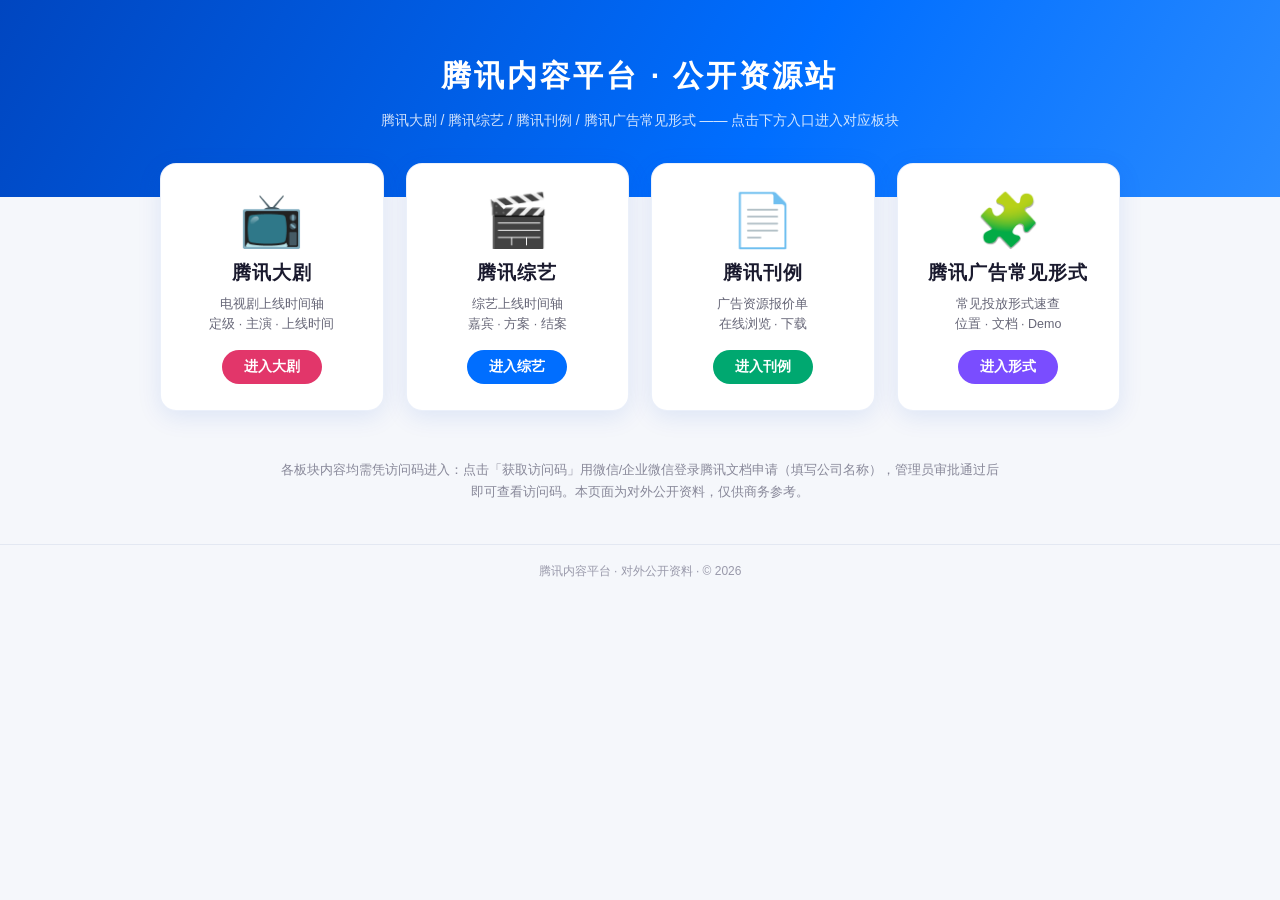
==== index.html @ 0b8632ed "init: 腾讯内容平台对外展示站群（门户+大剧/综艺/刊例/广告形式）" ====
<!DOCTYPE html>
<html lang="zh-CN">
<head>
<meta charset="UTF-8" />
<meta name="viewport" content="width=device-width, initial-scale=1.0" />
<title>腾讯内容平台 · 公开资源站</title>
<meta name="description" content="腾讯内容平台资源入口：腾讯大剧 / 腾讯综艺 / 腾讯刊例 / 腾讯广告常见形式，点击进入对应板块。" />
<link rel="icon" href="favicon.svg" type="image/svg+xml" />
<style>
  * { margin: 0; padding: 0; box-sizing: border-box; }
  body {
    font-family: -apple-system, BlinkMacSystemFont, "PingFang SC", "Helvetica Neue", "Microsoft YaHei", sans-serif;
    background: #f5f7fb; color: #1a1a2e; min-height: 100vh;
    display: flex; flex-direction: column; align-items: center;
  }
  .hero {
    width: 100%; background: linear-gradient(120deg, #0046c0 0%, #006eff 60%, #2a8bff 100%);
    color: #fff; text-align: center; padding: 56px 20px 64px;
  }
  .hero h1 { font-size: 30px; font-weight: 800; letter-spacing: 3px; }
  .hero p { margin-top: 12px; font-size: 14px; color: rgba(255,255,255,.82); line-height: 1.7; }
  .cards {
    display: grid; grid-template-columns: repeat(auto-fit, minmax(210px, 1fr)); gap: 22px;
    max-width: 1000px; width: 100%; padding: 0 20px; margin: -34px auto 48px;
  }
  .card {
    background: #fff; border-radius: 16px; padding: 30px 22px 26px; text-align: center;
    box-shadow: 0 6px 24px rgba(0, 68, 192, .10);
    border: 1px solid rgba(0, 68, 192, .08);
    text-decoration: none; color: inherit; display: block;
    transition: transform .15s ease, box-shadow .15s ease;
  }
  .card:hover { transform: translateY(-4px); box-shadow: 0 12px 32px rgba(0, 68, 192, .18); }
  .icon { font-size: 52px; line-height: 1; }
  .card h2 { margin-top: 14px; font-size: 19px; font-weight: 800; letter-spacing: 1px; }
  .card .sub { margin-top: 8px; font-size: 12.5px; color: #667; line-height: 1.6; }
  .go {
    display: inline-block; margin-top: 16px; padding: 8px 22px; border-radius: 20px;
    background: var(--c, #006eff); color: #fff; font-size: 13.5px; font-weight: 700;
  }
  .tip {
    max-width: 760px; padding: 0 20px 40px; text-align: center;
    font-size: 12.5px; color: #889; line-height: 1.8;
  }
  footer { width: 100%; text-align: center; padding: 18px 20px 26px; font-size: 12px; color: #99a; border-top: 1px solid #e3e8f2; }
  @media (max-width: 767px) {
    .hero { padding: 40px 16px 48px; }
    .hero h1 { font-size: 23px; }
    .cards { grid-template-columns: 1fr; gap: 14px; margin-top: -22px; }
    .card { padding: 22px 18px 20px; }
  }
</style>
</head>
<body>
  <header class="hero">
    <h1>腾讯内容平台 · 公开资源站</h1>
    <p>腾讯大剧 / 腾讯综艺 / 腾讯刊例 / 腾讯广告常见形式 —— 点击下方入口进入对应板块</p>
  </header>

  <main class="cards">
    <a class="card" href="./tv/" style="--c:#e2366a">
      <div class="icon">📺</div>
      <h2>腾讯大剧</h2>
      <p class="sub">电视剧上线时间轴<br/>定级 · 主演 · 上线时间</p>
      <span class="go">进入大剧</span>
    </a>
    <a class="card" href="./variety/" style="--c:#006eff">
      <div class="icon">🎬</div>
      <h2>腾讯综艺</h2>
      <p class="sub">综艺上线时间轴<br/>嘉宾 · 方案 · 结案</p>
      <span class="go">进入综艺</span>
    </a>
    <a class="card" href="./ratecard/" style="--c:#00a870">
      <div class="icon">📄</div>
      <h2>腾讯刊例</h2>
      <p class="sub">广告资源报价单<br/>在线浏览 · 下载</p>
      <span class="go">进入刊例</span>
    </a>
    <a class="card" href="./adformat/" style="--c:#7a4dff">
      <div class="icon">🧩</div>
      <h2>腾讯广告常见形式</h2>
      <p class="sub">常见投放形式速查<br/>位置 · 文档 · Demo</p>
      <span class="go">进入形式</span>
    </a>
  </main>

  <p class="tip">各板块内容均需凭访问码进入：点击「获取访问码」用微信/企业微信登录腾讯文档申请（填写公司名称），管理员审批通过后即可查看访问码。本页面为对外公开资料，仅供商务参考。</p>

  <footer>腾讯内容平台 · 对外公开资料 · © 2026</footer>
</body>
</html>
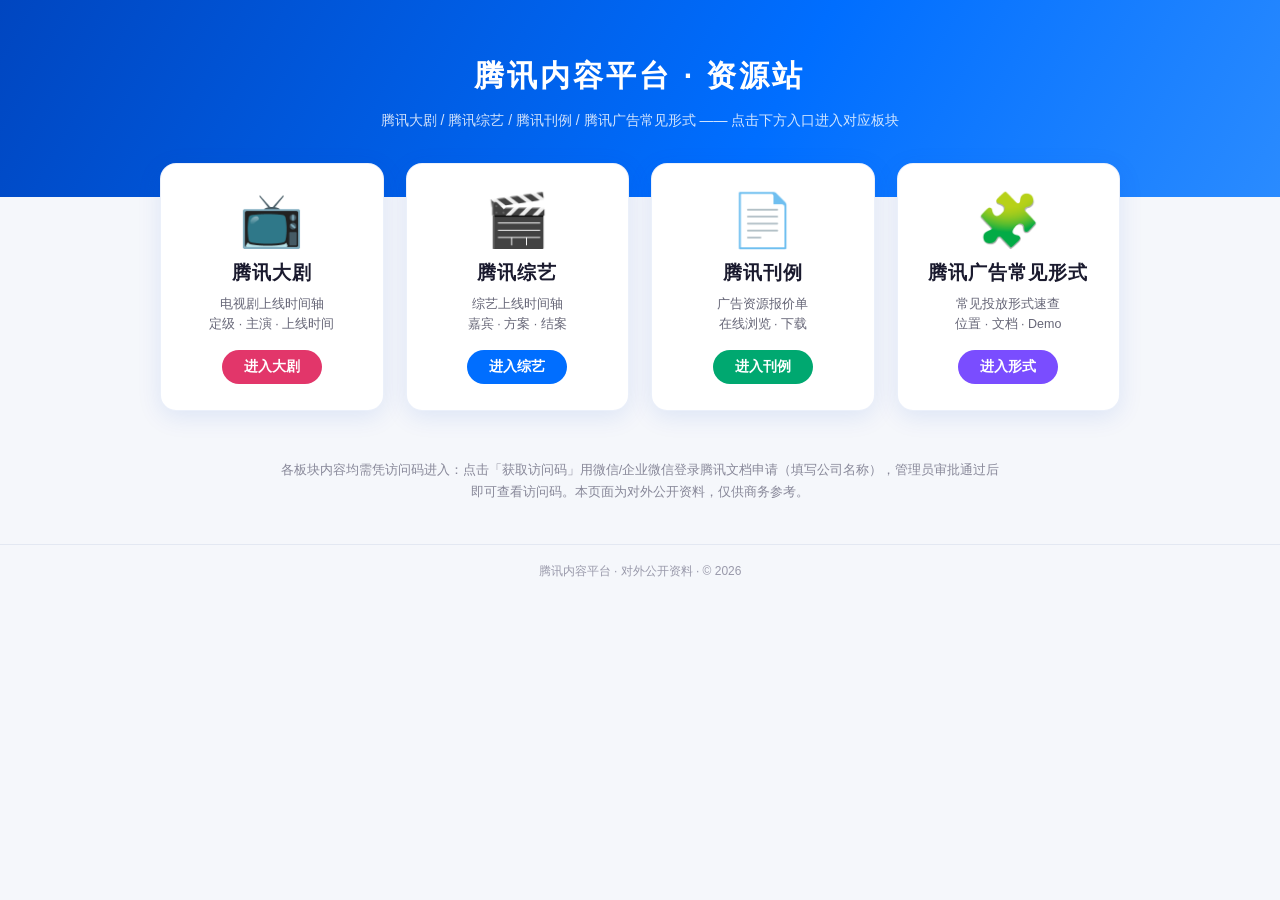
==== commit 57160b61: "fix: 门户页标题改为资源站" ====
--- a/index.html
+++ b/index.html
@@ -3,7 +3,7 @@
 <head>
 <meta charset="UTF-8" />
 <meta name="viewport" content="width=device-width, initial-scale=1.0" />
-<title>腾讯内容平台 · 公开资源站</title>
+<title>腾讯内容平台 · 资源站</title>
 <meta name="description" content="腾讯内容平台资源入口：腾讯大剧 / 腾讯综艺 / 腾讯刊例 / 腾讯广告常见形式，点击进入对应板块。" />
 <link rel="icon" href="favicon.svg" type="image/svg+xml" />
 <style>
@@ -53,7 +53,7 @@
 </head>
 <body>
   <header class="hero">
-    <h1>腾讯内容平台 · 公开资源站</h1>
+    <h1>腾讯内容平台 · 资源站</h1>
     <p>腾讯大剧 / 腾讯综艺 / 腾讯刊例 / 腾讯广告常见形式 —— 点击下方入口进入对应板块</p>
   </header>
 
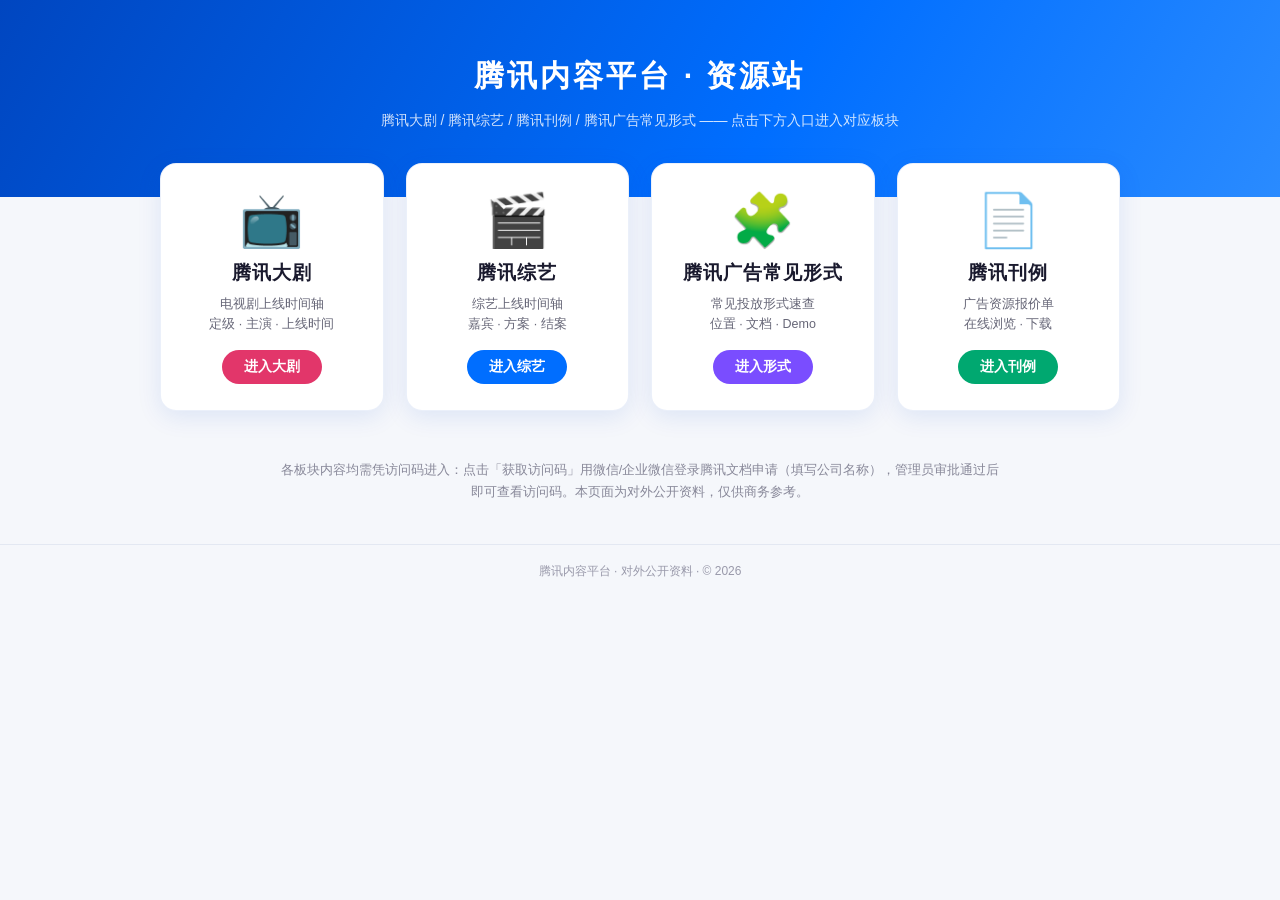
==== commit ecdafa22: "fix: 门户页常见形式与刊例顺序互换" ====
--- a/index.html
+++ b/index.html
@@ -70,17 +70,17 @@
       <p class="sub">综艺上线时间轴<br/>嘉宾 · 方案 · 结案</p>
       <span class="go">进入综艺</span>
     </a>
+    <a class="card" href="./adformat/" style="--c:#7a4dff">
+      <div class="icon">🧩</div>
+      <h2>腾讯广告常见形式</h2>
+      <p class="sub">常见投放形式速查<br/>位置 · 文档 · Demo</p>
+      <span class="go">进入形式</span>
+    </a>
     <a class="card" href="./ratecard/" style="--c:#00a870">
       <div class="icon">📄</div>
       <h2>腾讯刊例</h2>
       <p class="sub">广告资源报价单<br/>在线浏览 · 下载</p>
       <span class="go">进入刊例</span>
-    </a>
-    <a class="card" href="./adformat/" style="--c:#7a4dff">
-      <div class="icon">🧩</div>
-      <h2>腾讯广告常见形式</h2>
-      <p class="sub">常见投放形式速查<br/>位置 · 文档 · Demo</p>
-      <span class="go">进入形式</span>
     </a>
   </main>
 
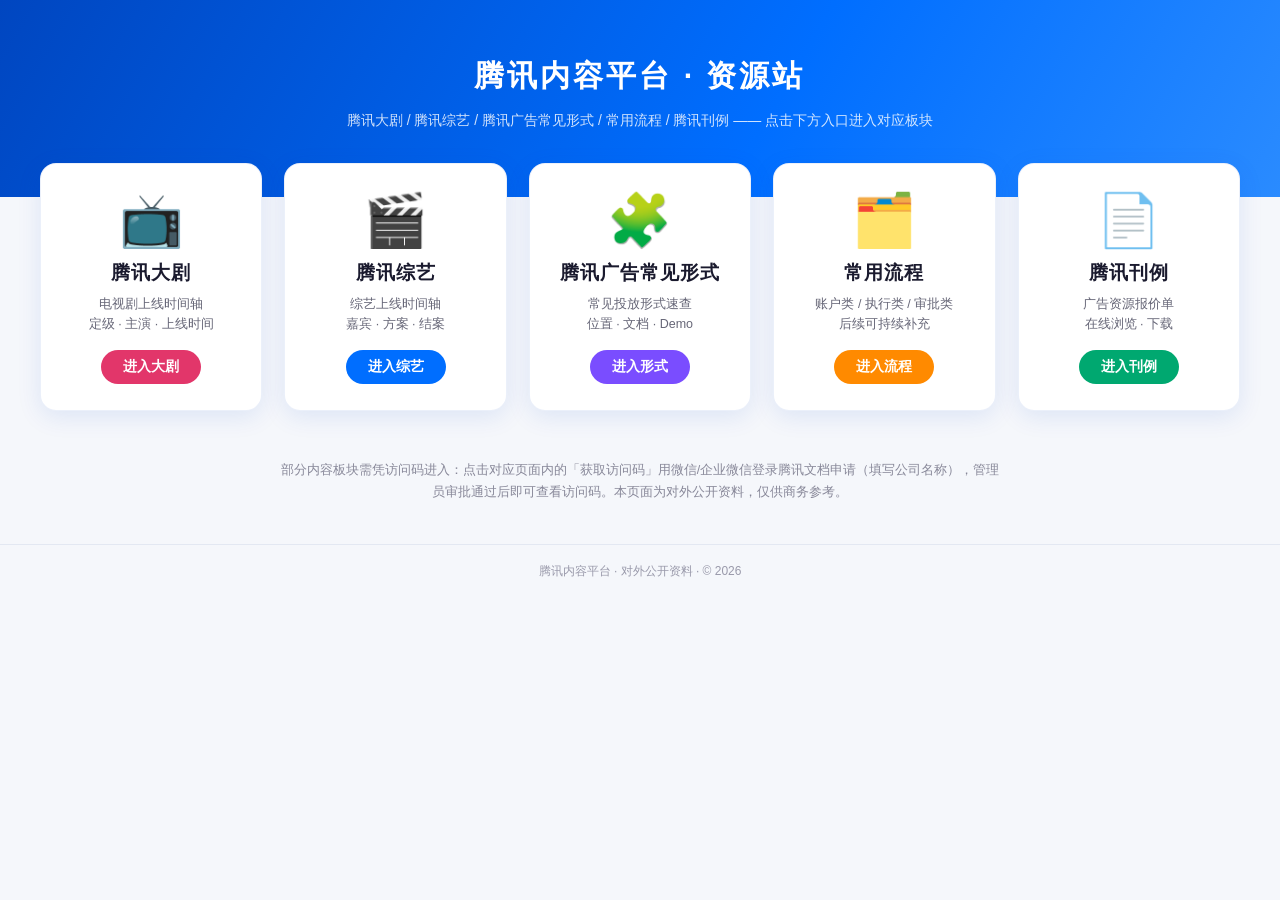
==== commit 6137bdd6: "Publish workflow page and adformat updates" ====
--- a/index.html
+++ b/index.html
@@ -4,7 +4,7 @@
 <meta charset="UTF-8" />
 <meta name="viewport" content="width=device-width, initial-scale=1.0" />
 <title>腾讯内容平台 · 资源站</title>
-<meta name="description" content="腾讯内容平台资源入口：腾讯大剧 / 腾讯综艺 / 腾讯刊例 / 腾讯广告常见形式，点击进入对应板块。" />
+<meta name="description" content="腾讯内容平台资源入口：腾讯大剧 / 腾讯综艺 / 腾讯广告常见形式 / 常用流程 / 腾讯刊例，点击进入对应板块。" />
 <link rel="icon" href="favicon.svg" type="image/svg+xml" />
 <style>
   * { margin: 0; padding: 0; box-sizing: border-box; }
@@ -21,7 +21,7 @@
   .hero p { margin-top: 12px; font-size: 14px; color: rgba(255,255,255,.82); line-height: 1.7; }
   .cards {
     display: grid; grid-template-columns: repeat(auto-fit, minmax(210px, 1fr)); gap: 22px;
-    max-width: 1000px; width: 100%; padding: 0 20px; margin: -34px auto 48px;
+    max-width: 1240px; width: 100%; padding: 0 20px; margin: -34px auto 48px;
   }
   .card {
     background: #fff; border-radius: 16px; padding: 30px 22px 26px; text-align: center;
@@ -54,7 +54,7 @@
 <body>
   <header class="hero">
     <h1>腾讯内容平台 · 资源站</h1>
-    <p>腾讯大剧 / 腾讯综艺 / 腾讯刊例 / 腾讯广告常见形式 —— 点击下方入口进入对应板块</p>
+    <p>腾讯大剧 / 腾讯综艺 / 腾讯广告常见形式 / 常用流程 / 腾讯刊例 —— 点击下方入口进入对应板块</p>
   </header>
 
   <main class="cards">
@@ -76,6 +76,12 @@
       <p class="sub">常见投放形式速查<br/>位置 · 文档 · Demo</p>
       <span class="go">进入形式</span>
     </a>
+    <a class="card" href="./workflow/" style="--c:#ff8a00">
+      <div class="icon">🗂️</div>
+      <h2>常用流程</h2>
+      <p class="sub">账户类 / 执行类 / 审批类<br/>后续可持续补充</p>
+      <span class="go">进入流程</span>
+    </a>
     <a class="card" href="./ratecard/" style="--c:#00a870">
       <div class="icon">📄</div>
       <h2>腾讯刊例</h2>
@@ -84,7 +90,7 @@
     </a>
   </main>
 
-  <p class="tip">各板块内容均需凭访问码进入：点击「获取访问码」用微信/企业微信登录腾讯文档申请（填写公司名称），管理员审批通过后即可查看访问码。本页面为对外公开资料，仅供商务参考。</p>
+  <p class="tip">部分内容板块需凭访问码进入：点击对应页面内的「获取访问码」用微信/企业微信登录腾讯文档申请（填写公司名称），管理员审批通过后即可查看访问码。本页面为对外公开资料，仅供商务参考。</p>
 
   <footer>腾讯内容平台 · 对外公开资料 · © 2026</footer>
 </body>
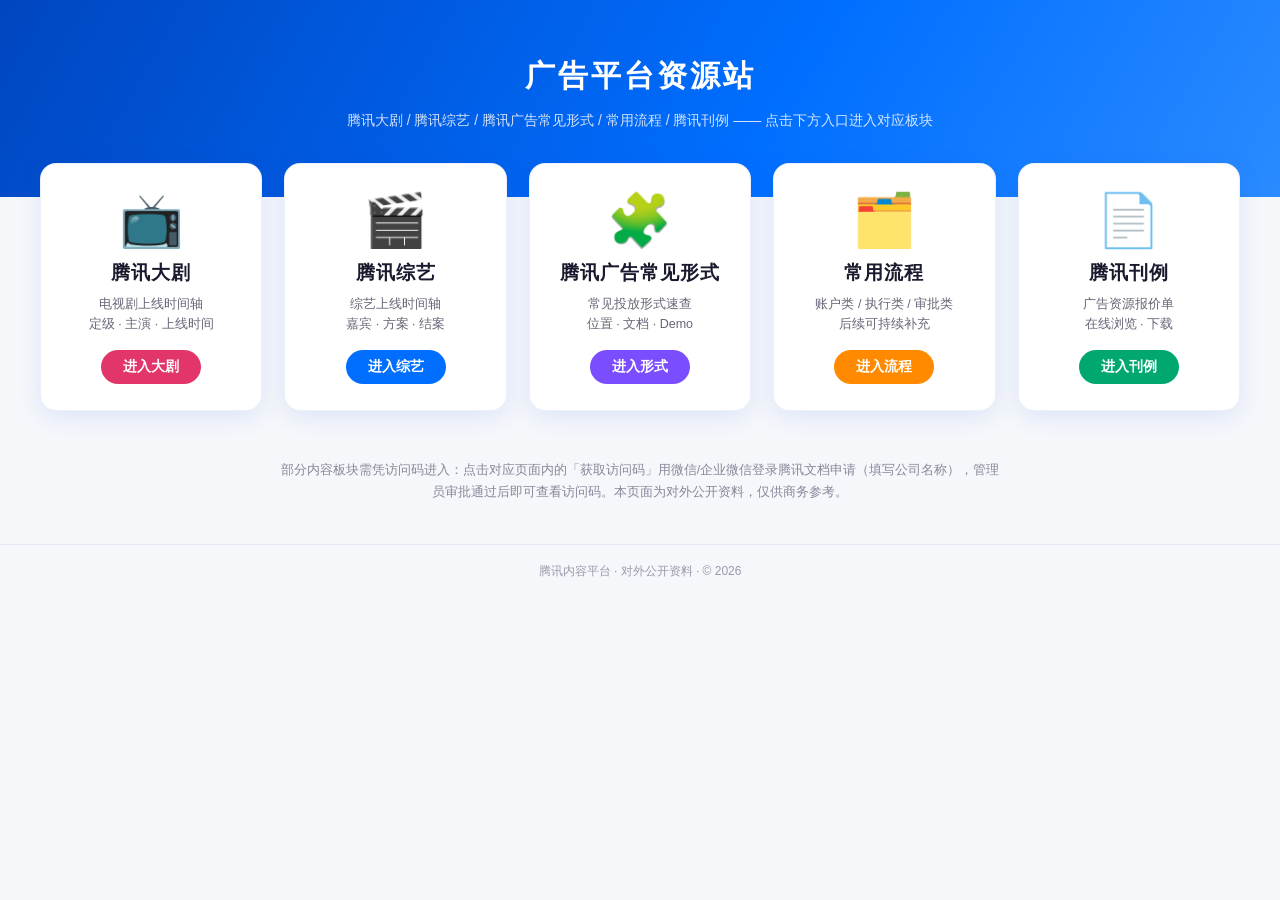
==== commit 85447a5d: "portal: 门户标题「腾讯内容平台 · 资源站」改为「广告平台资源站」" ====
--- a/index.html
+++ b/index.html
@@ -3,7 +3,7 @@
 <head>
 <meta charset="UTF-8" />
 <meta name="viewport" content="width=device-width, initial-scale=1.0" />
-<title>腾讯内容平台 · 资源站</title>
+<title>广告平台资源站</title>
 <meta name="description" content="腾讯内容平台资源入口：腾讯大剧 / 腾讯综艺 / 腾讯广告常见形式 / 常用流程 / 腾讯刊例，点击进入对应板块。" />
 <link rel="icon" href="favicon.svg" type="image/svg+xml" />
 <style>
@@ -53,7 +53,7 @@
 </head>
 <body>
   <header class="hero">
-    <h1>腾讯内容平台 · 资源站</h1>
+    <h1>广告平台资源站</h1>
     <p>腾讯大剧 / 腾讯综艺 / 腾讯广告常见形式 / 常用流程 / 腾讯刊例 —— 点击下方入口进入对应板块</p>
   </header>
 
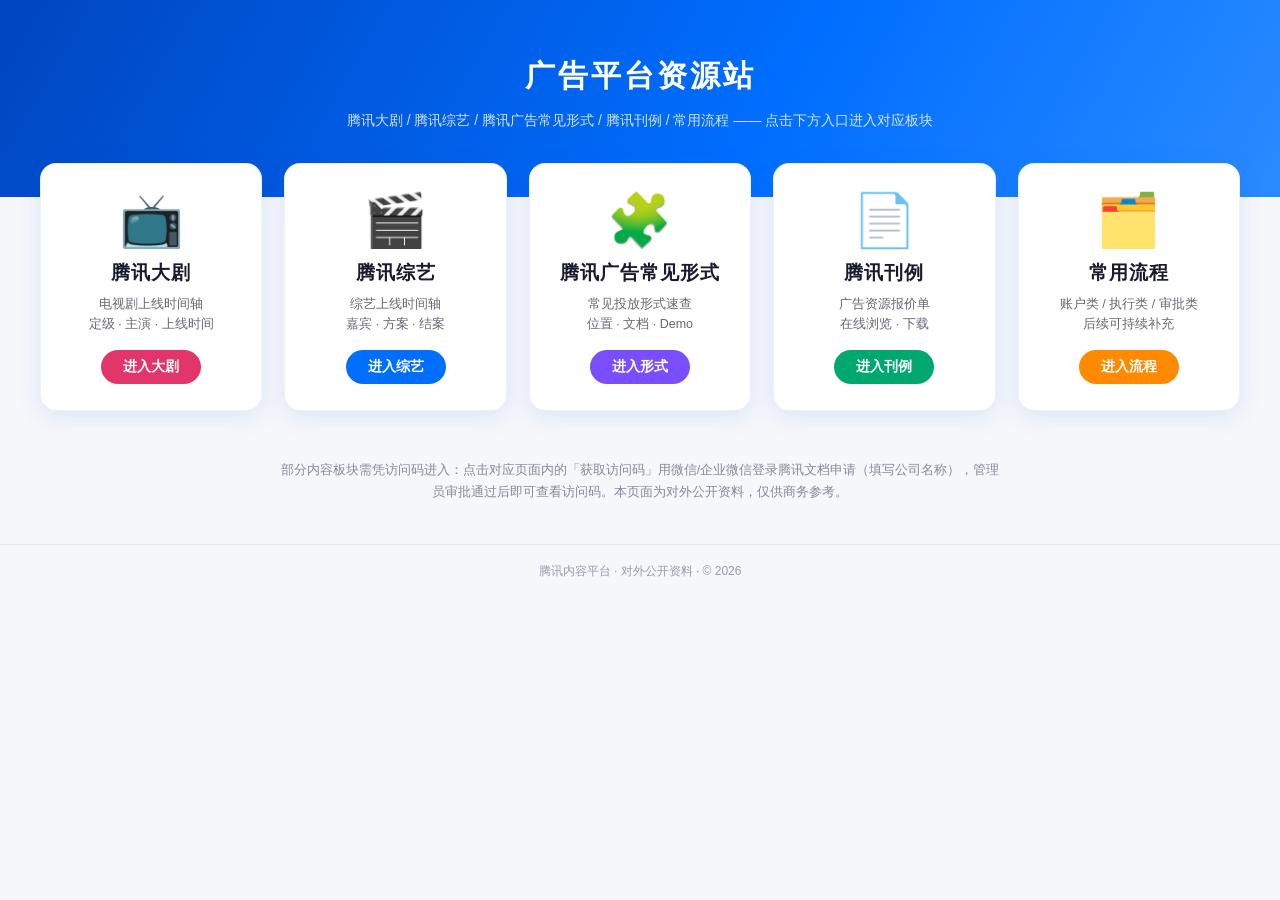
==== commit 41860931: "portal: 门户卡片顺序调整，腾讯刊例提前、常用流程放最后" ====
--- a/index.html
+++ b/index.html
@@ -4,7 +4,7 @@
 <meta charset="UTF-8" />
 <meta name="viewport" content="width=device-width, initial-scale=1.0" />
 <title>广告平台资源站</title>
-<meta name="description" content="腾讯内容平台资源入口：腾讯大剧 / 腾讯综艺 / 腾讯广告常见形式 / 常用流程 / 腾讯刊例，点击进入对应板块。" />
+<meta name="description" content="腾讯内容平台资源入口：腾讯大剧 / 腾讯综艺 / 腾讯广告常见形式 / 腾讯刊例 / 常用流程，点击进入对应板块。" />
 <link rel="icon" href="favicon.svg" type="image/svg+xml" />
 <style>
   * { margin: 0; padding: 0; box-sizing: border-box; }
@@ -54,7 +54,7 @@
 <body>
   <header class="hero">
     <h1>广告平台资源站</h1>
-    <p>腾讯大剧 / 腾讯综艺 / 腾讯广告常见形式 / 常用流程 / 腾讯刊例 —— 点击下方入口进入对应板块</p>
+    <p>腾讯大剧 / 腾讯综艺 / 腾讯广告常见形式 / 腾讯刊例 / 常用流程 —— 点击下方入口进入对应板块</p>
   </header>
 
   <main class="cards">
@@ -76,17 +76,17 @@
       <p class="sub">常见投放形式速查<br/>位置 · 文档 · Demo</p>
       <span class="go">进入形式</span>
     </a>
+    <a class="card" href="./ratecard/" style="--c:#00a870">
+      <div class="icon">📄</div>
+      <h2>腾讯刊例</h2>
+      <p class="sub">广告资源报价单<br/>在线浏览 · 下载</p>
+      <span class="go">进入刊例</span>
+    </a>
     <a class="card" href="./workflow/" style="--c:#ff8a00">
       <div class="icon">🗂️</div>
       <h2>常用流程</h2>
       <p class="sub">账户类 / 执行类 / 审批类<br/>后续可持续补充</p>
       <span class="go">进入流程</span>
-    </a>
-    <a class="card" href="./ratecard/" style="--c:#00a870">
-      <div class="icon">📄</div>
-      <h2>腾讯刊例</h2>
-      <p class="sub">广告资源报价单<br/>在线浏览 · 下载</p>
-      <span class="go">进入刊例</span>
     </a>
   </main>
 
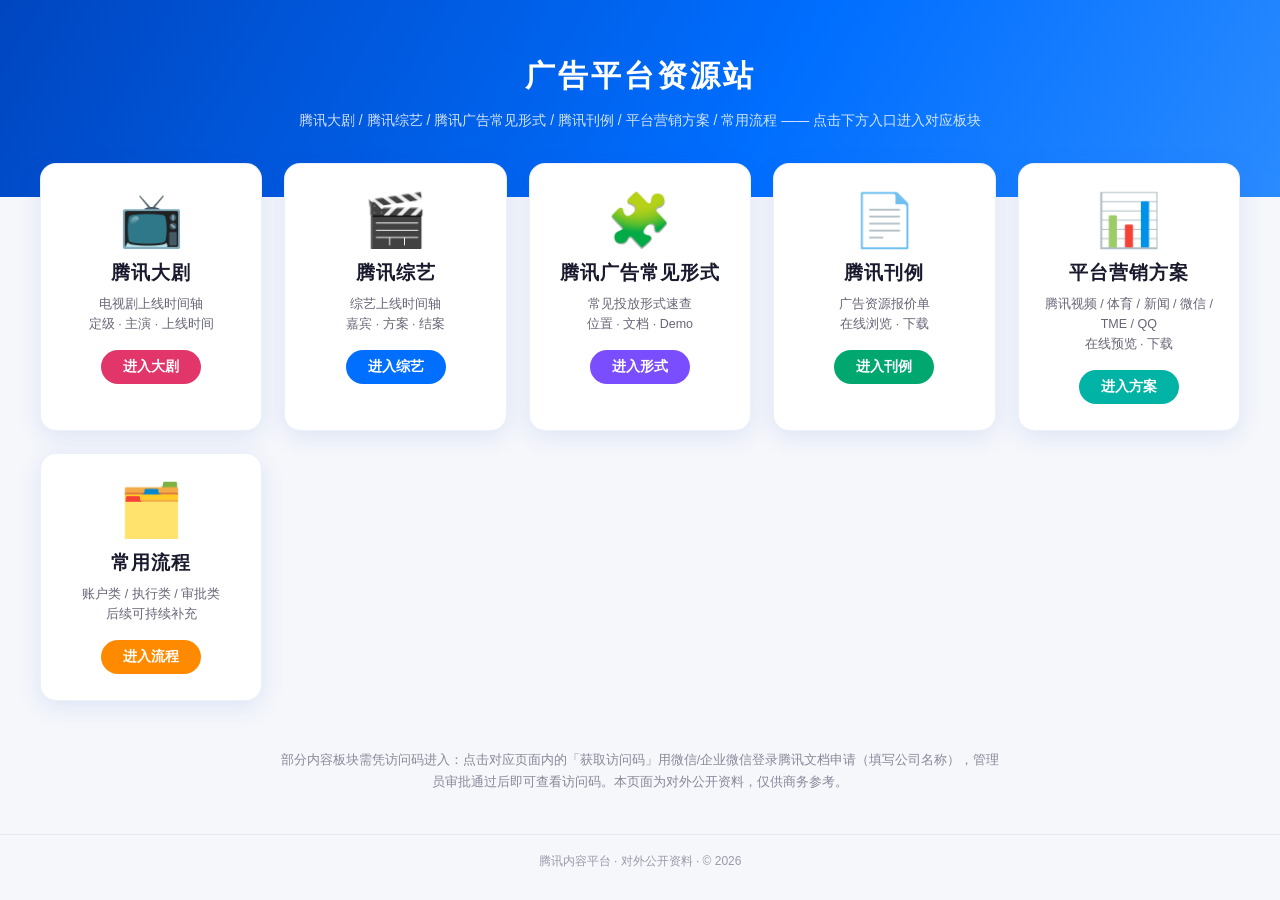
==== commit 38553485: "feat: 新增「平台营销方案」板块（门户入口+页面，腾讯视频3份方案已压缩上传）" ====
--- a/index.html
+++ b/index.html
@@ -4,7 +4,7 @@
 <meta charset="UTF-8" />
 <meta name="viewport" content="width=device-width, initial-scale=1.0" />
 <title>广告平台资源站</title>
-<meta name="description" content="腾讯内容平台资源入口：腾讯大剧 / 腾讯综艺 / 腾讯广告常见形式 / 腾讯刊例 / 常用流程，点击进入对应板块。" />
+<meta name="description" content="腾讯内容平台资源入口：腾讯大剧 / 腾讯综艺 / 腾讯广告常见形式 / 腾讯刊例 / 平台营销方案 / 常用流程，点击进入对应板块。" />
 <link rel="icon" href="favicon.svg" type="image/svg+xml" />
 <style>
   * { margin: 0; padding: 0; box-sizing: border-box; }
@@ -54,7 +54,7 @@
 <body>
   <header class="hero">
     <h1>广告平台资源站</h1>
-    <p>腾讯大剧 / 腾讯综艺 / 腾讯广告常见形式 / 腾讯刊例 / 常用流程 —— 点击下方入口进入对应板块</p>
+    <p>腾讯大剧 / 腾讯综艺 / 腾讯广告常见形式 / 腾讯刊例 / 平台营销方案 / 常用流程 —— 点击下方入口进入对应板块</p>
   </header>
 
   <main class="cards">
@@ -82,6 +82,12 @@
       <p class="sub">广告资源报价单<br/>在线浏览 · 下载</p>
       <span class="go">进入刊例</span>
     </a>
+    <a class="card" href="./plans/" style="--c:#00b3a4">
+      <div class="icon">📊</div>
+      <h2>平台营销方案</h2>
+      <p class="sub">腾讯视频 / 体育 / 新闻 / 微信 / TME / QQ<br/>在线预览 · 下载</p>
+      <span class="go">进入方案</span>
+    </a>
     <a class="card" href="./workflow/" style="--c:#ff8a00">
       <div class="icon">🗂️</div>
       <h2>常用流程</h2>
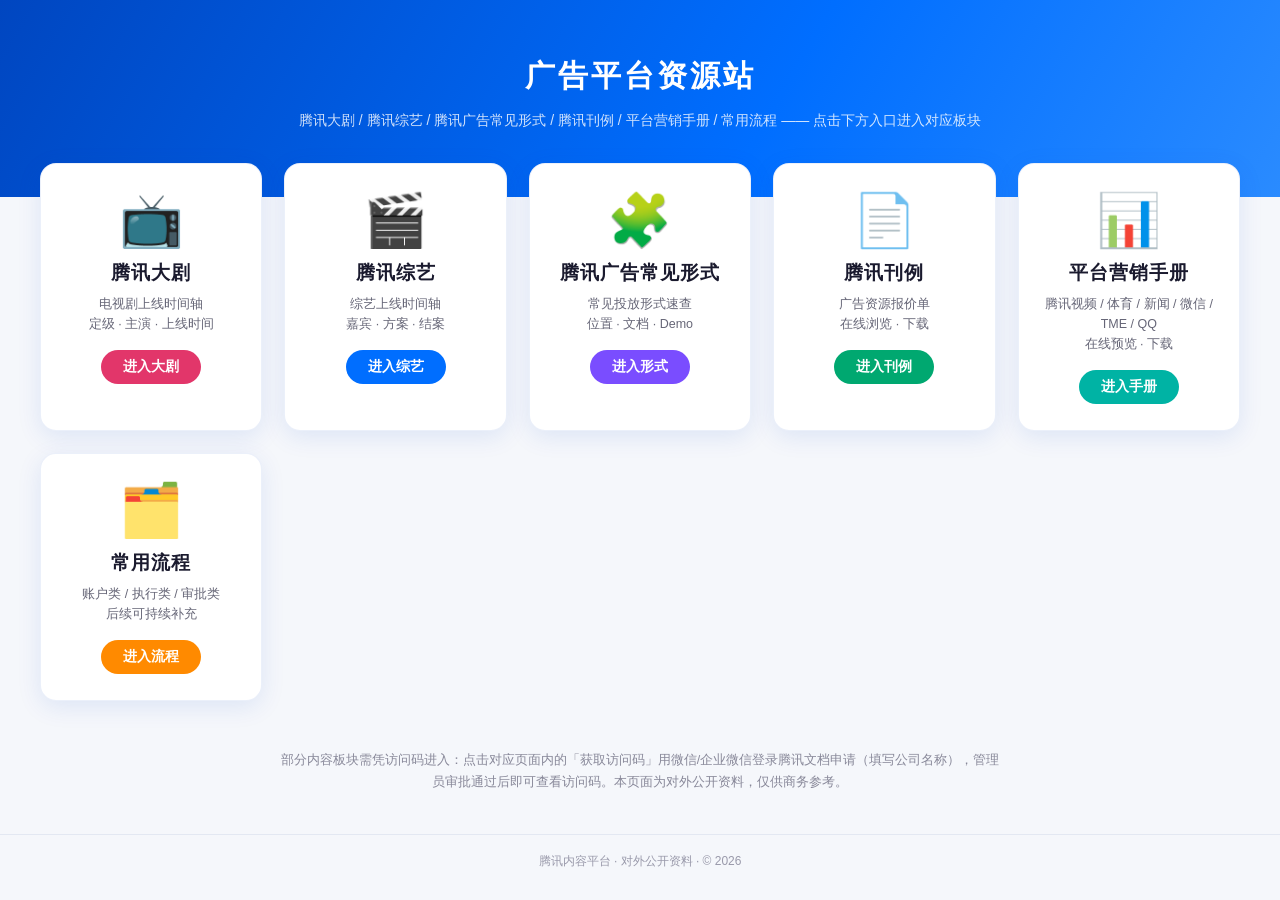
==== commit 49bb8e0f: "plans: 改名「平台营销手册」；表格新增时间周期列；腾讯体育新增26年通案（11.6MB）" ====
--- a/index.html
+++ b/index.html
@@ -4,7 +4,7 @@
 <meta charset="UTF-8" />
 <meta name="viewport" content="width=device-width, initial-scale=1.0" />
 <title>广告平台资源站</title>
-<meta name="description" content="腾讯内容平台资源入口：腾讯大剧 / 腾讯综艺 / 腾讯广告常见形式 / 腾讯刊例 / 平台营销方案 / 常用流程，点击进入对应板块。" />
+<meta name="description" content="腾讯内容平台资源入口：腾讯大剧 / 腾讯综艺 / 腾讯广告常见形式 / 腾讯刊例 / 平台营销手册 / 常用流程，点击进入对应板块。" />
 <link rel="icon" href="favicon.svg" type="image/svg+xml" />
 <style>
   * { margin: 0; padding: 0; box-sizing: border-box; }
@@ -54,7 +54,7 @@
 <body>
   <header class="hero">
     <h1>广告平台资源站</h1>
-    <p>腾讯大剧 / 腾讯综艺 / 腾讯广告常见形式 / 腾讯刊例 / 平台营销方案 / 常用流程 —— 点击下方入口进入对应板块</p>
+    <p>腾讯大剧 / 腾讯综艺 / 腾讯广告常见形式 / 腾讯刊例 / 平台营销手册 / 常用流程 —— 点击下方入口进入对应板块</p>
   </header>
 
   <main class="cards">
@@ -84,9 +84,9 @@
     </a>
     <a class="card" href="./plans/" style="--c:#00b3a4">
       <div class="icon">📊</div>
-      <h2>平台营销方案</h2>
+      <h2>平台营销手册</h2>
       <p class="sub">腾讯视频 / 体育 / 新闻 / 微信 / TME / QQ<br/>在线预览 · 下载</p>
-      <span class="go">进入方案</span>
+      <span class="go">进入手册</span>
     </a>
     <a class="card" href="./workflow/" style="--c:#ff8a00">
       <div class="icon">🗂️</div>
